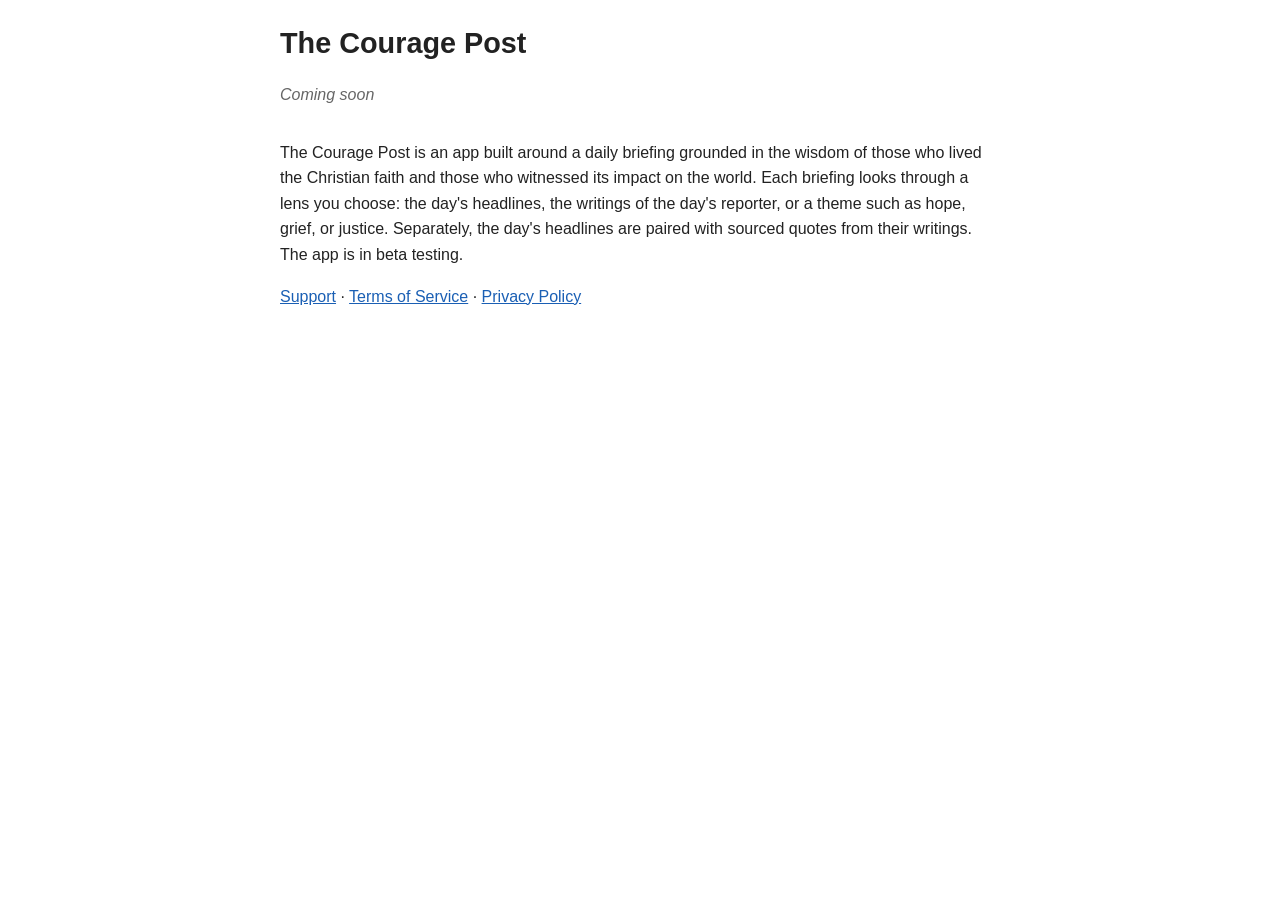
==== website/public/index.html @ dc4f9795 "MS-762: Add a Writings lens so a daily briefing draws only on the reporter's own works - App: WRITIN" ====
<!DOCTYPE html>
<html lang="en">
<head>
<meta charset="UTF-8">
<meta name="viewport" content="width=device-width, initial-scale=1.0">
<title>The Courage Post</title>
<style>
  body { font-family: -apple-system, BlinkMacSystemFont, "Segoe UI", Helvetica, Arial, sans-serif;
         max-width: 720px; margin: 0 auto; padding: 20px 20px 40px; line-height: 1.6; color: #222; }
  h1 { font-size: 1.8em; margin-top: 0; margin-bottom: 0.2em; }
  .subtitle { color: #666; font-style: italic; margin-bottom: 2em; }
  a { color: #1a5fb4; }
</style>
</head>
<body>
  <h1>The Courage Post</h1>
  <p class="subtitle">Coming soon</p>

  <p>The Courage Post is an app built around a daily briefing grounded in the wisdom of those who lived the Christian faith and those who witnessed its impact on the world. Each briefing looks through a lens you choose: the day's headlines, the writings of the day's reporter, or a theme such as hope, grief, or justice. Separately, the day's headlines are paired with sourced quotes from their writings. The app is in beta testing.</p>

  <p><a href="/support">Support</a> · <a href="/terms">Terms of Service</a> · <a href="/privacy">Privacy Policy</a></p>
</body>
</html>
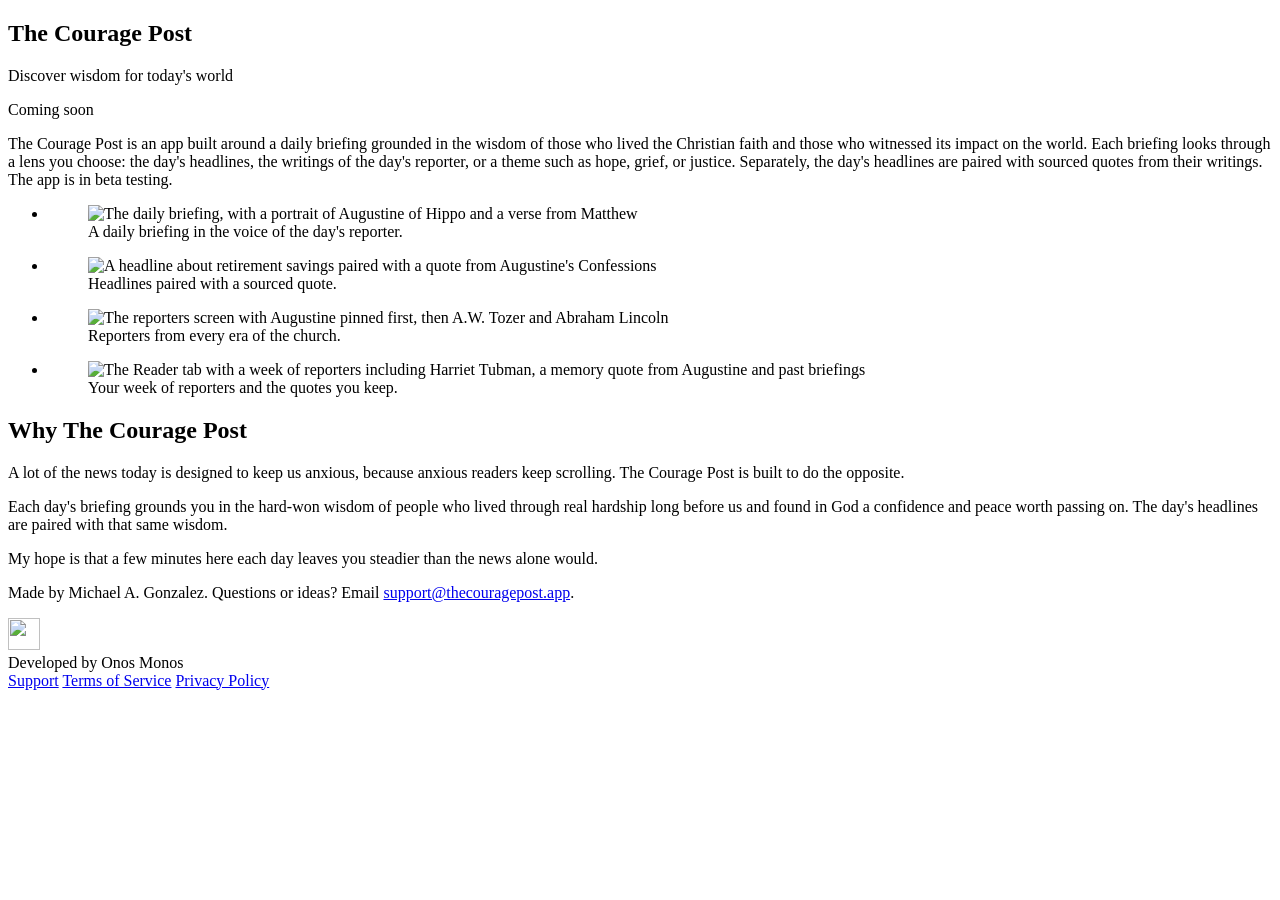
==== commit 415f75e4: "MS-810: Give thecouragepost.app the app's look and show real app screenshots Every page now shares o" ====
--- a/website/public/index.html
+++ b/website/public/index.html
@@ -4,20 +4,82 @@
 <meta charset="UTF-8">
 <meta name="viewport" content="width=device-width, initial-scale=1.0">
 <title>The Courage Post</title>
-<style>
-  body { font-family: -apple-system, BlinkMacSystemFont, "Segoe UI", Helvetica, Arial, sans-serif;
-         max-width: 720px; margin: 0 auto; padding: 20px 20px 40px; line-height: 1.6; color: #222; }
-  h1 { font-size: 1.8em; margin-top: 0; margin-bottom: 0.2em; }
-  .subtitle { color: #666; font-style: italic; margin-bottom: 2em; }
-  a { color: #1a5fb4; }
-</style>
+<meta name="description" content="A daily briefing grounded in the wisdom of those who lived the Christian faith. Coming soon.">
+<link rel="preload" href="/fonts/playfair-display.woff2" as="font" type="font/woff2" crossorigin>
+<link rel="preload" href="/fonts/lora.woff2" as="font" type="font/woff2" crossorigin>
+<link rel="stylesheet" href="/styles.css">
 </head>
 <body>
-  <h1>The Courage Post</h1>
-  <p class="subtitle">Coming soon</p>
+  <section class="hero">
+    <h1>The Courage Post</h1>
+    <p class="tagline">Discover wisdom for today's world</p>
+    <span class="chip">Coming soon</span>
+  </section>
 
-  <p>The Courage Post is an app built around a daily briefing grounded in the wisdom of those who lived the Christian faith and those who witnessed its impact on the world. Each briefing looks through a lens you choose: the day's headlines, the writings of the day's reporter, or a theme such as hope, grief, or justice. Separately, the day's headlines are paired with sourced quotes from their writings. The app is in beta testing.</p>
+  <main class="intro">
+    <p>The Courage Post is an app built around a daily briefing grounded in the wisdom of those who lived the Christian faith and those who witnessed its impact on the world. Each briefing looks through a lens you choose: the day's headlines, the writings of the day's reporter, or a theme such as hope, grief, or justice. Separately, the day's headlines are paired with sourced quotes from their writings. The app is in beta testing.</p>
+  </main>
 
-  <p><a href="/support">Support</a> · <a href="/terms">Terms of Service</a> · <a href="/privacy">Privacy Policy</a></p>
+  <ul class="screens" aria-label="App screenshots">
+    <li>
+      <figure>
+        <img class="phone" src="/images/briefing-540.webp"
+             srcset="/images/briefing-540.webp 540w, /images/briefing-1080.webp 1080w"
+             sizes="(min-width: 760px) 300px, 80vw" width="540" height="1015" loading="lazy"
+             alt="The daily briefing, with a portrait of Augustine of Hippo and a verse from Matthew">
+        <figcaption>A daily briefing in the voice of the day's reporter.</figcaption>
+      </figure>
+    </li>
+    <li>
+      <figure>
+        <img class="phone" src="/images/headline-540.webp"
+             srcset="/images/headline-540.webp 540w, /images/headline-1080.webp 1080w"
+             sizes="(min-width: 760px) 300px, 80vw" width="540" height="1015" loading="lazy"
+             alt="A headline about retirement savings paired with a quote from Augustine's Confessions">
+        <figcaption>Headlines paired with a sourced quote.</figcaption>
+      </figure>
+    </li>
+    <li>
+      <figure>
+        <img class="phone" src="/images/reporters-540.webp"
+             srcset="/images/reporters-540.webp 540w, /images/reporters-1080.webp 1080w"
+             sizes="(min-width: 760px) 300px, 80vw" width="540" height="1015" loading="lazy"
+             alt="The reporters screen with Augustine pinned first, then A.W. Tozer and Abraham Lincoln">
+        <figcaption>Reporters from every era of the church.</figcaption>
+      </figure>
+    </li>
+    <li>
+      <figure>
+        <img class="phone" src="/images/reader-540.webp"
+             srcset="/images/reader-540.webp 540w, /images/reader-1080.webp 1080w"
+             sizes="(min-width: 760px) 300px, 80vw" width="540" height="1015" loading="lazy"
+             alt="The Reader tab with a week of reporters including Harriet Tubman, a memory quote from Augustine and past briefings">
+        <figcaption>Your week of reporters and the quotes you keep.</figcaption>
+      </figure>
+    </li>
+  </ul>
+
+  <section class="about">
+    <h2>Why The Courage Post</h2>
+    <p>A lot of the news today is designed to keep us anxious, because anxious readers keep scrolling. The Courage Post is built to do the opposite.</p>
+    <p>Each day's briefing grounds you in the hard-won wisdom of people who lived through real hardship long before us and found in God a confidence and peace worth passing on. The day's headlines are paired with that same wisdom.</p>
+    <p>My hope is that a few minutes here each day leaves you steadier than the news alone would.</p>
+    <p class="contact">Made by Michael A. Gonzalez. Questions or ideas? Email <a href="mailto:support@thecouragepost.app">support@thecouragepost.app</a>.</p>
+  </section>
+
+  <footer class="site-footer">
+    <div class="credit">
+      <img class="credit__logo" src="/images/onos-monos-logo.png" width="32" height="32" alt="">
+      <div class="credit__text">
+        <span class="credit__label">Developed by</span>
+        <span class="credit__name">Onos Monos</span>
+      </div>
+    </div>
+    <nav aria-label="Site">
+      <a href="/support">Support</a>
+      <a href="/terms">Terms of Service</a>
+      <a href="/privacy">Privacy Policy</a>
+    </nav>
+  </footer>
 </body>
 </html>
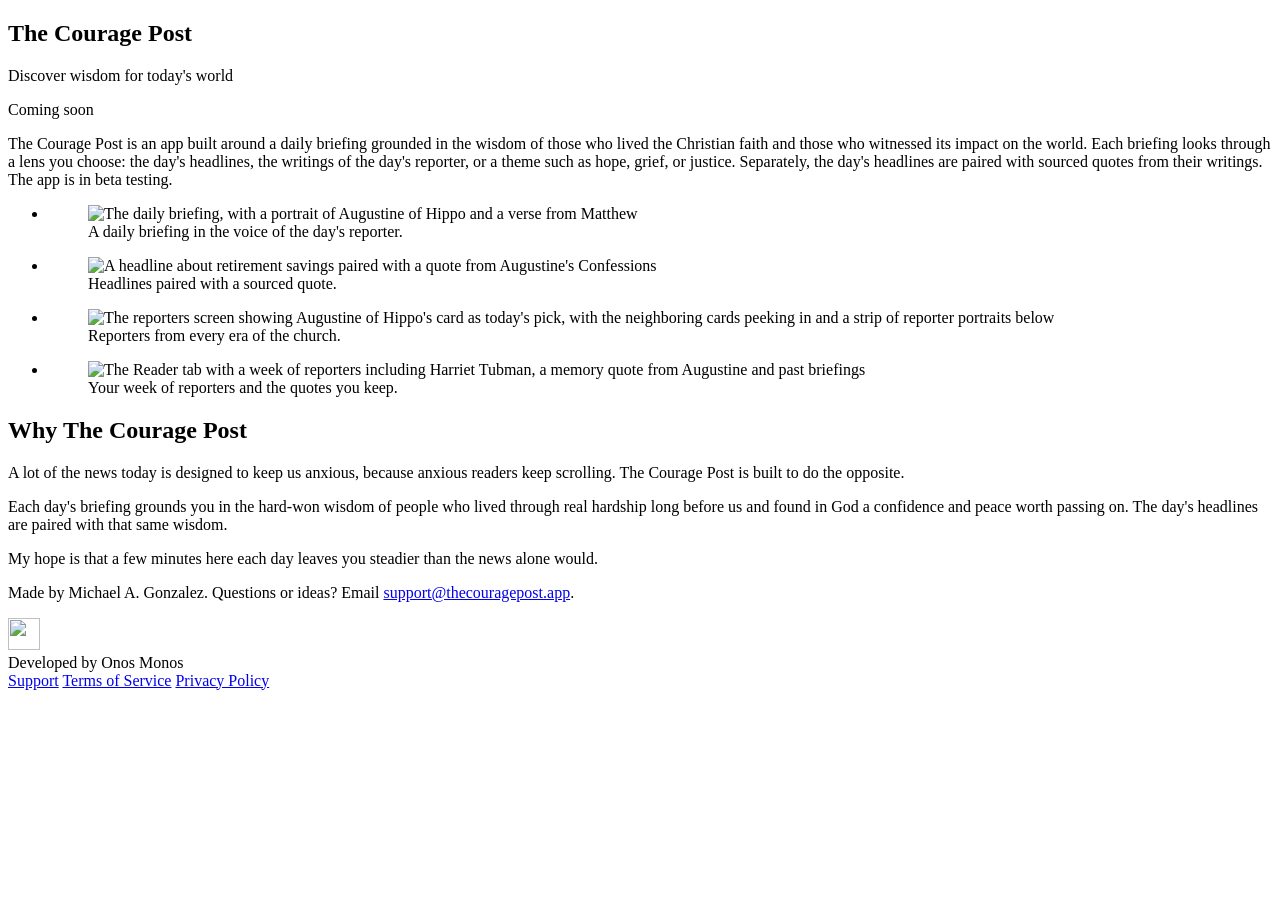
==== commit 2097b967: "MS-812: Show the Reporters tab as the onboarding card deck, with a grid toggle The Reporters tab now" ====
--- a/website/public/index.html
+++ b/website/public/index.html
@@ -44,7 +44,7 @@
         <img class="phone" src="/images/reporters-540.webp"
              srcset="/images/reporters-540.webp 540w, /images/reporters-1080.webp 1080w"
              sizes="(min-width: 760px) 300px, 80vw" width="540" height="1015" loading="lazy"
-             alt="The reporters screen with Augustine pinned first, then A.W. Tozer and Abraham Lincoln">
+             alt="The reporters screen showing Augustine of Hippo's card as today's pick, with the neighboring cards peeking in and a strip of reporter portraits below">
         <figcaption>Reporters from every era of the church.</figcaption>
       </figure>
     </li>
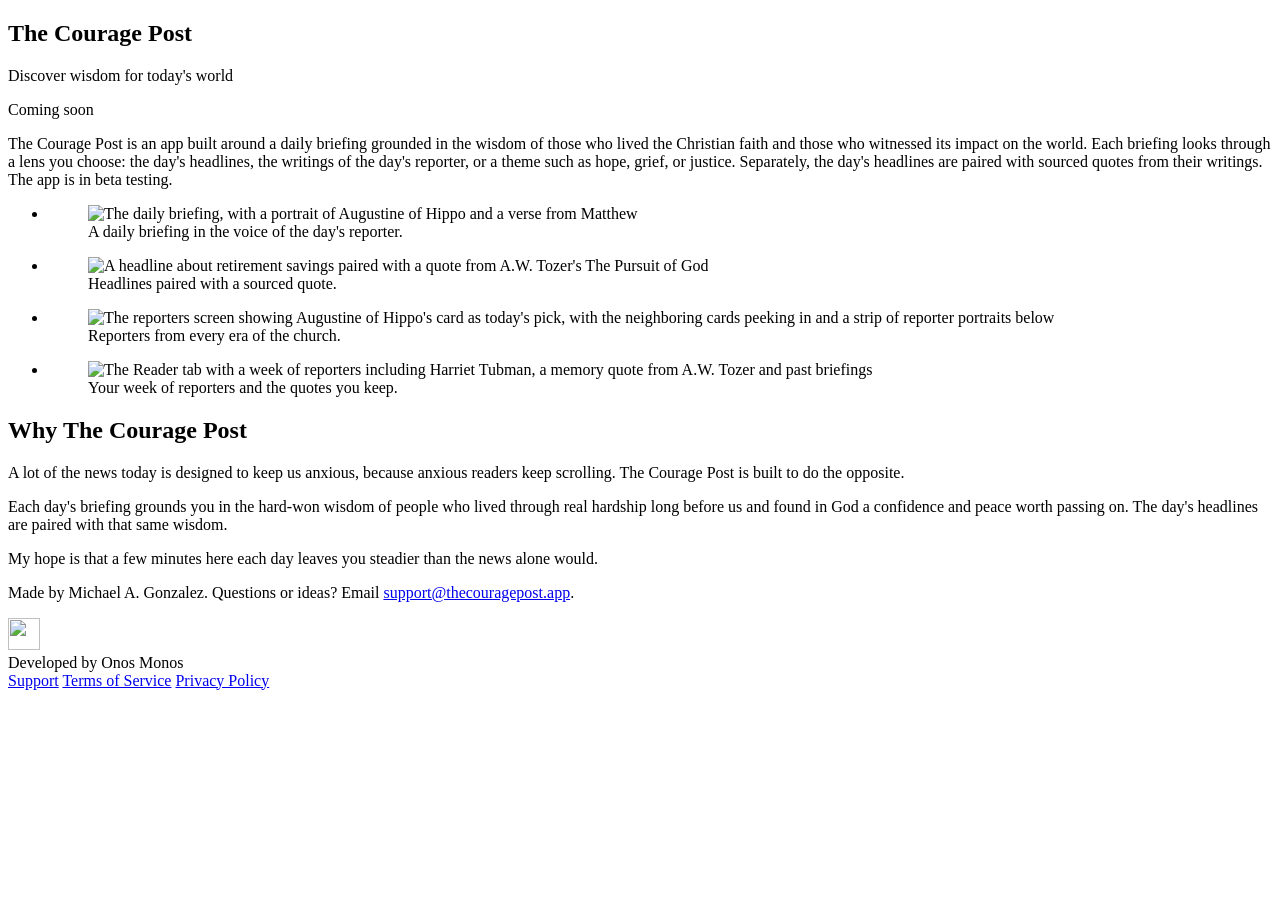
==== commit ac89f893: "MS-818: Replace old-English quotes and KJV verses in the website screenshots with modern public-doma" ====
--- a/website/public/index.html
+++ b/website/public/index.html
@@ -35,7 +35,7 @@
         <img class="phone" src="/images/headline-540.webp"
              srcset="/images/headline-540.webp 540w, /images/headline-1080.webp 1080w"
              sizes="(min-width: 760px) 300px, 80vw" width="540" height="1015" loading="lazy"
-             alt="A headline about retirement savings paired with a quote from Augustine's Confessions">
+             alt="A headline about retirement savings paired with a quote from A.W. Tozer's The Pursuit of God">
         <figcaption>Headlines paired with a sourced quote.</figcaption>
       </figure>
     </li>
@@ -53,7 +53,7 @@
         <img class="phone" src="/images/reader-540.webp"
              srcset="/images/reader-540.webp 540w, /images/reader-1080.webp 1080w"
              sizes="(min-width: 760px) 300px, 80vw" width="540" height="1015" loading="lazy"
-             alt="The Reader tab with a week of reporters including Harriet Tubman, a memory quote from Augustine and past briefings">
+             alt="The Reader tab with a week of reporters including Harriet Tubman, a memory quote from A.W. Tozer and past briefings">
         <figcaption>Your week of reporters and the quotes you keep.</figcaption>
       </figure>
     </li>
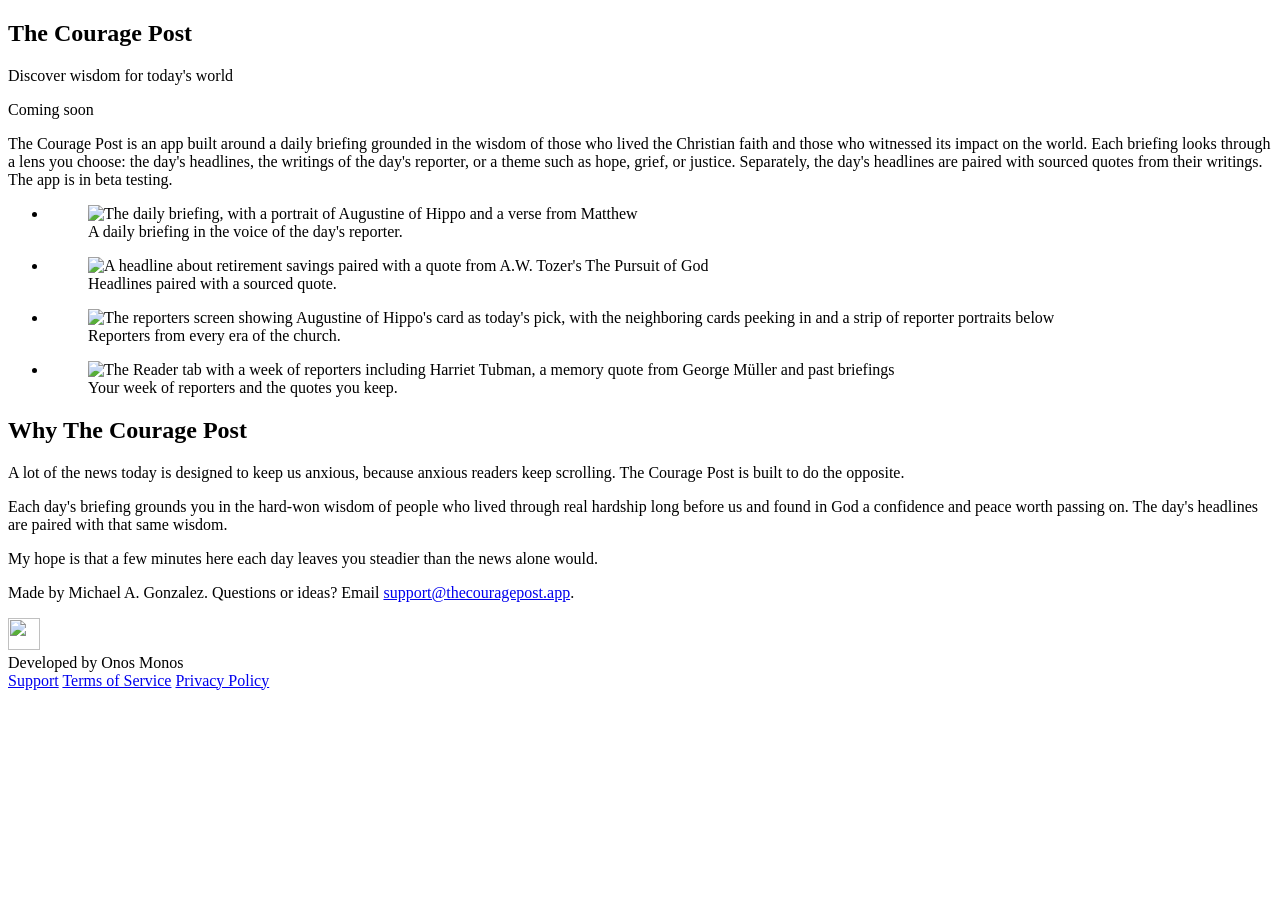
==== commit ff56f93d: "MS-818: Use George Müller's own wording for the Reader memory quote The line is printed in Pierson's" ====
--- a/website/public/index.html
+++ b/website/public/index.html
@@ -53,7 +53,7 @@
         <img class="phone" src="/images/reader-540.webp"
              srcset="/images/reader-540.webp 540w, /images/reader-1080.webp 1080w"
              sizes="(min-width: 760px) 300px, 80vw" width="540" height="1015" loading="lazy"
-             alt="The Reader tab with a week of reporters including Harriet Tubman, a memory quote from A.W. Tozer and past briefings">
+             alt="The Reader tab with a week of reporters including Harriet Tubman, a memory quote from George Müller and past briefings">
         <figcaption>Your week of reporters and the quotes you keep.</figcaption>
       </figure>
     </li>
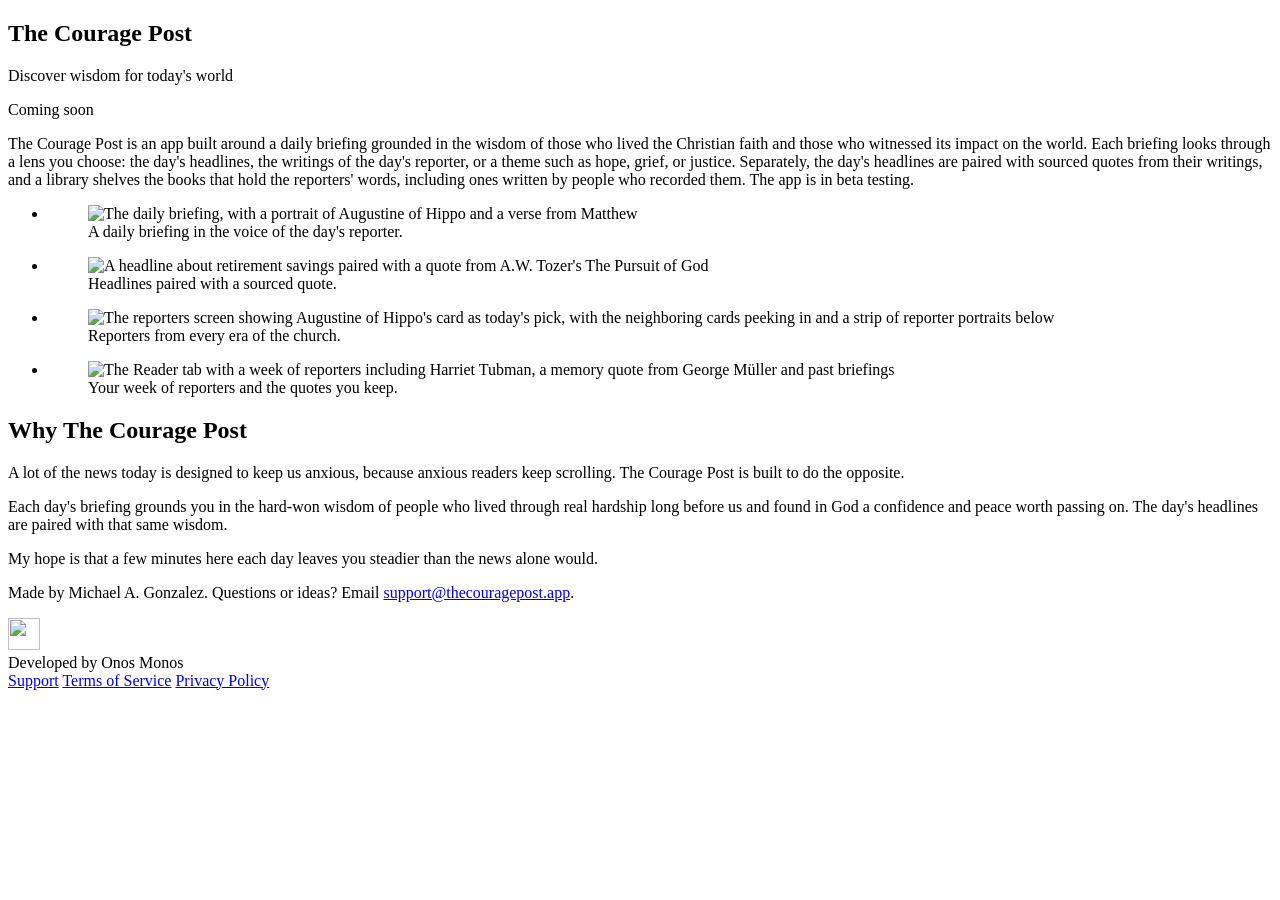
==== commit fc971129: "MS-822: Add a Library tab that shelves every reporter's works with book covers - Server: /api/works " ====
--- a/website/public/index.html
+++ b/website/public/index.html
@@ -17,7 +17,7 @@
   </section>
 
   <main class="intro">
-    <p>The Courage Post is an app built around a daily briefing grounded in the wisdom of those who lived the Christian faith and those who witnessed its impact on the world. Each briefing looks through a lens you choose: the day's headlines, the writings of the day's reporter, or a theme such as hope, grief, or justice. Separately, the day's headlines are paired with sourced quotes from their writings. The app is in beta testing.</p>
+    <p>The Courage Post is an app built around a daily briefing grounded in the wisdom of those who lived the Christian faith and those who witnessed its impact on the world. Each briefing looks through a lens you choose: the day's headlines, the writings of the day's reporter, or a theme such as hope, grief, or justice. Separately, the day's headlines are paired with sourced quotes from their writings, and a library shelves the books that hold the reporters' words, including ones written by people who recorded them. The app is in beta testing.</p>
   </main>
 
   <ul class="screens" aria-label="App screenshots">
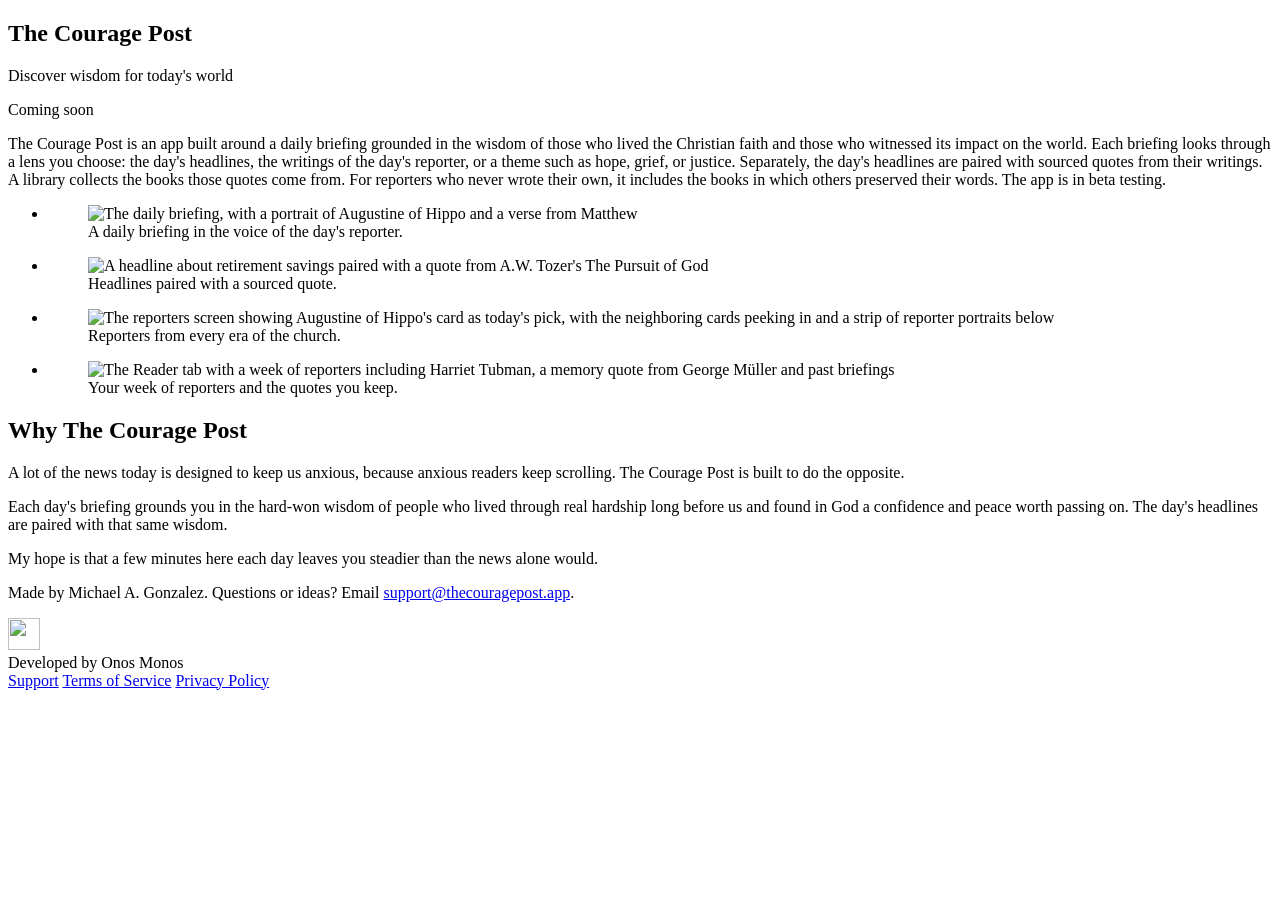
==== commit 51a8b063: "MS-831: Reword the website's Library sentence so it's clear whose words the books hold Co-Authored-B" ====
--- a/website/public/index.html
+++ b/website/public/index.html
@@ -17,7 +17,7 @@
   </section>
 
   <main class="intro">
-    <p>The Courage Post is an app built around a daily briefing grounded in the wisdom of those who lived the Christian faith and those who witnessed its impact on the world. Each briefing looks through a lens you choose: the day's headlines, the writings of the day's reporter, or a theme such as hope, grief, or justice. Separately, the day's headlines are paired with sourced quotes from their writings, and a library shelves the books that hold the reporters' words, including ones written by people who recorded them. The app is in beta testing.</p>
+    <p>The Courage Post is an app built around a daily briefing grounded in the wisdom of those who lived the Christian faith and those who witnessed its impact on the world. Each briefing looks through a lens you choose: the day's headlines, the writings of the day's reporter, or a theme such as hope, grief, or justice. Separately, the day's headlines are paired with sourced quotes from their writings. A library collects the books those quotes come from. For reporters who never wrote their own, it includes the books in which others preserved their words. The app is in beta testing.</p>
   </main>
 
   <ul class="screens" aria-label="App screenshots">
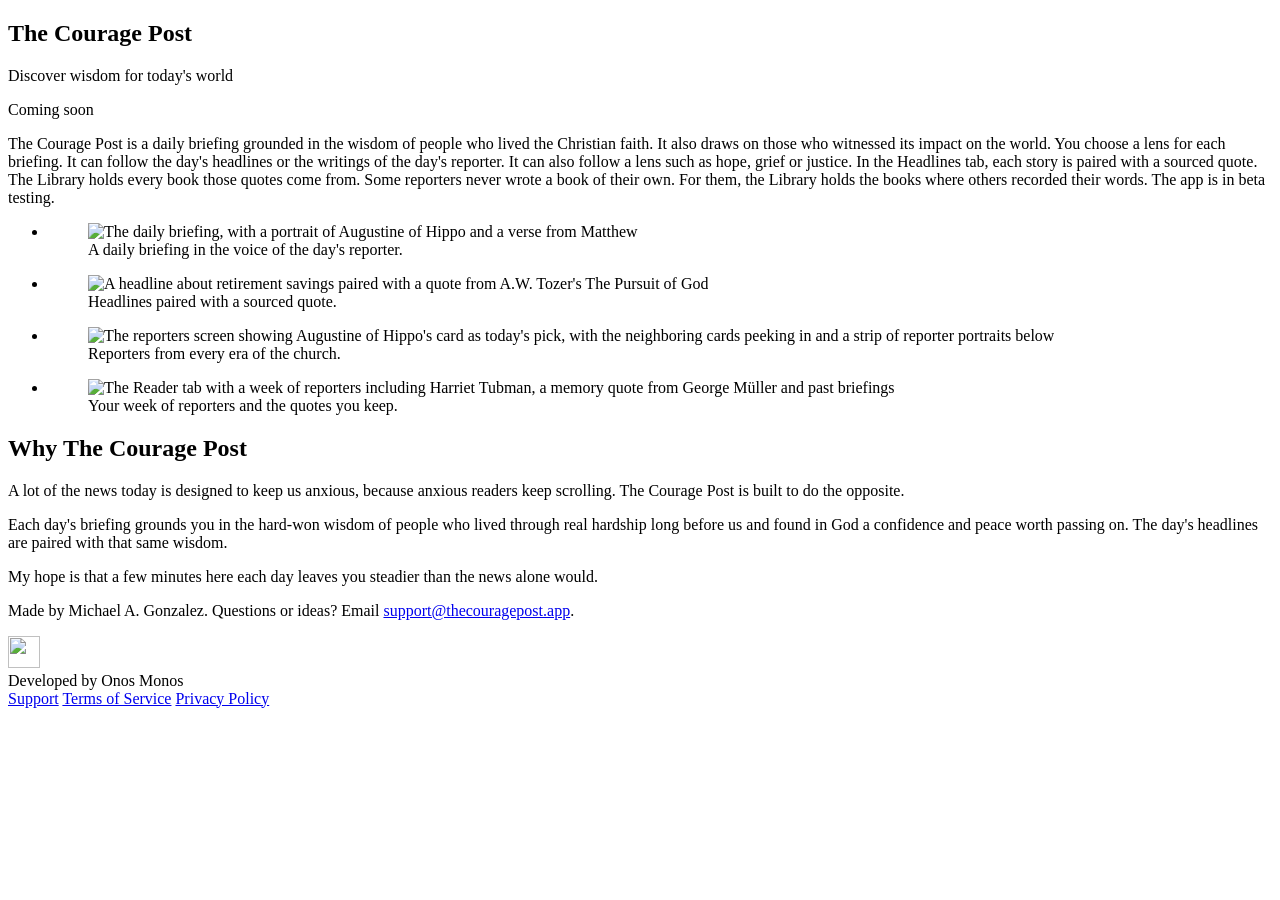
==== commit 369653d7: "MS-847: Make the website's app summary easier to follow and clarify the Library sentence Co-Authored" ====
--- a/website/public/index.html
+++ b/website/public/index.html
@@ -17,7 +17,7 @@
   </section>
 
   <main class="intro">
-    <p>The Courage Post is an app built around a daily briefing grounded in the wisdom of those who lived the Christian faith and those who witnessed its impact on the world. Each briefing looks through a lens you choose: the day's headlines, the writings of the day's reporter, or a theme such as hope, grief, or justice. Separately, the day's headlines are paired with sourced quotes from their writings. A library collects the books those quotes come from. For reporters who never wrote their own, it includes the books in which others preserved their words. The app is in beta testing.</p>
+    <p>The Courage Post is a daily briefing grounded in the wisdom of people who lived the Christian faith. It also draws on those who witnessed its impact on the world. You choose a lens for each briefing. It can follow the day's headlines or the writings of the day's reporter. It can also follow a lens such as hope, grief or justice. In the Headlines tab, each story is paired with a sourced quote. The Library holds every book those quotes come from. Some reporters never wrote a book of their own. For them, the Library holds the books where others recorded their words. The app is in beta testing.</p>
   </main>
 
   <ul class="screens" aria-label="App screenshots">
